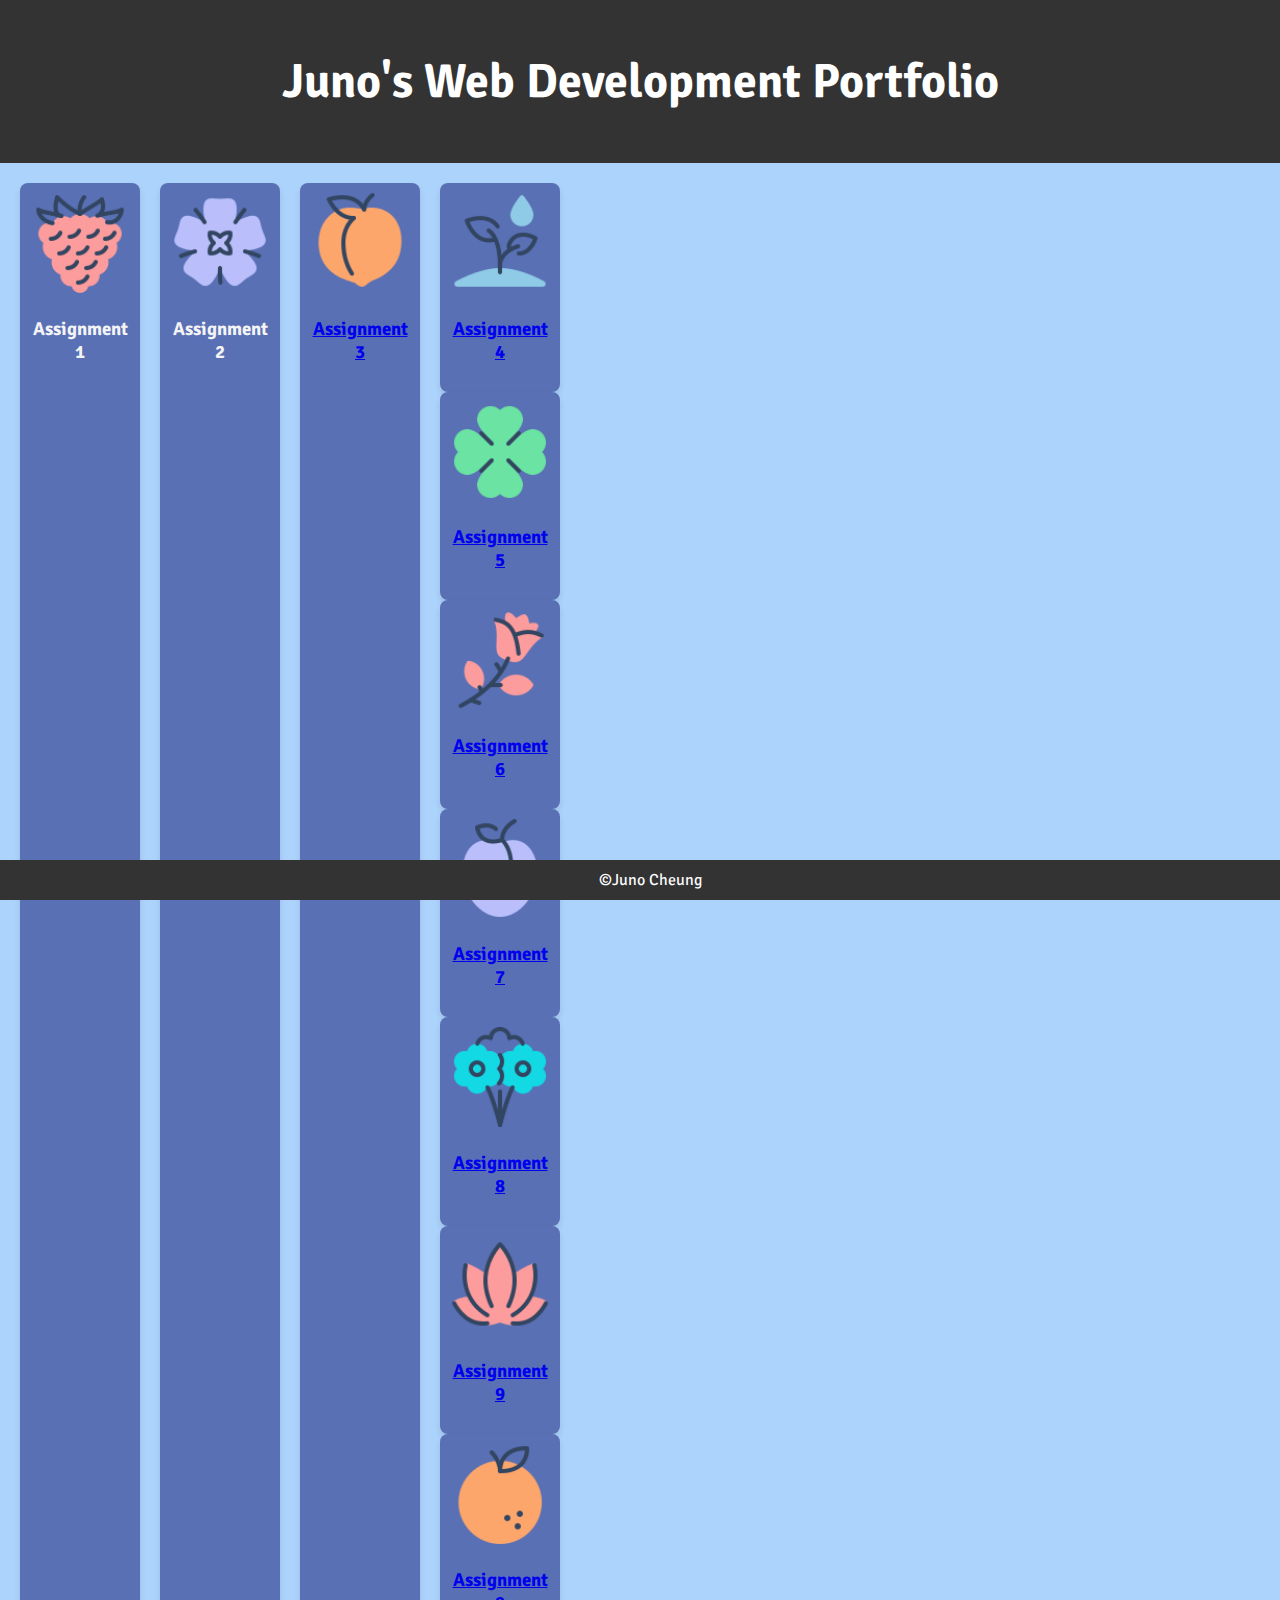
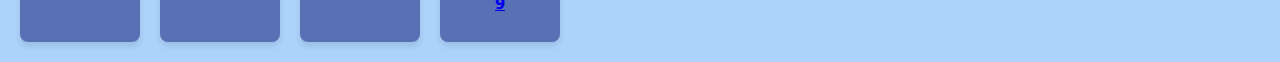
==== index.html @ f2156b0f "Add files via upload" ====
<!doctype html>
<html lang="en-us">
    <head>
        <meta charset="utf-8">
        <link rel="stylesheet" href="style.css">
        <link href="https://fonts.googleapis.com/css2?family=Signika+Negative&display=swap" rel="stylesheet">        <meta name="viewport" content="width=device-width, initial-scale=1.0">
        <title>Juno's Web Development Portfolio</title>
    </head>
    <body>
        <header>
            <h1>Juno's Web Development Portfolio</h1>
        </header>
        <main class="Portfolio">
            <div class="assignments">
                <div class="assignment" id="assignment1">
                    <img src="icons/assignment1.png" alt="Assignment 1">
                    <h3>Assignment 1</h3>
                </div>
                <div class="assignment" id="assignment2">
                    <a href="assignment2/index.html">
                    <img src="icons/assignment2.png" alt="Assignment 2">
                    </a>
                    <h3>Assignment 2</h3>
                </div>
                <div class="assignment" id="assignment3">
                    <a href = "assignment3/index.html">
                    <img src="icons/assignment3.png" alt="Assignment 3">
                    <h3>Assignment 3</h3>
                </div>
                <div class="assignment" id="assignment4">
                    <img src="icons/assignment4.png" alt="Assignment 4">
                    <h3>Assignment 4</h3>
                </div>
                <div class="assignment" id="assignment5">
                    <img src="icons/assignment5.png" alt="Assignment 5">
                    <h3>Assignment 5</h3>
                </div>
                <div class="assignment" id="assignment6">
                    <img src="icons/assignment6.png" alt="Assignment 6">
                    <h3>Assignment 6</h3>
                </div>
                <div class="assignment" id="assignment7">
                    <img src="icons/assignment7.png" alt="Assignment 7">
                    <h3>Assignment 7</h3>
                </div>
                <div class="assignment" id="assignment8">
                    <img src="icons/assignment8.png" alt="Assignment 8">
                    <h3>Assignment 8</h3>
                </div>
                <div class="assignment" id="assignment9">
                    <img src="icons/assignment9.png" alt="Assignment 9">
                    <h3>Assignment 9</h3>
                </div>
                <div class="assignment" id="assignment10">
                    <img src="icons/assignment10.png" alt="Assignment 10">
                    <h3>Assignment 9</h3>
                </div>
            </div>
        </main>        
    <footer>
        ©Juno Cheung
    </footer>
    </body>
</html>
---- style.css ----
body {
    font-family: "Signika Negative", serif;
    color:#f4f4f4;
    font-weight: 400;
    margin: 0;
    padding: 0;
    text-align: center;
    background-color: #acd3fc;
}

header {
    background-color: #333;
    color: white;
    padding: 20px;
    font-size: 24px;
}

footer {
    background-color: #333;
    color: white;
    padding: 10px;
    position: absolute;
    bottom: 0;
    width: 100%;
    margin-top: 20px;
}

.assignments {
    display: grid;
    gap: 20px;
    padding: 20px;
    justify-content: center;
}

.assignment {
    background-color: rgb(89, 112, 180);
    padding: 10px;
    border-radius: 8px;
    box-shadow: 0 4px 6px rgba(0, 0, 0, 0.1);
    transition: transform 0.3s ease, box-shadow 0.3s ease;
}

.assignment img {
    width: 100px;
    height: 100px;
}

.assignment:hover {
    transform: scale(1.1);
    box-shadow: 0 6px 10px rgba(0, 0, 0, 0.2);
}


/*l arge screens (>= 961px) - 1 row with 9 icons */
@media (min-width: 961px) {
    .assignments {
        grid-template-columns: repeat(10, 1fr);
    }
}

/* medium screens (481px - 960px) - 2 rows with 5 icons each */
@media (min-width: 481px) and (max-width: 960px) {
    .assignments {
        grid-template-columns: repeat(5, 1fr);
    }
}

/* small screens (<= 480px) - 1 column with 10 rows */
@media (max-width: 480px) {
    .assignments {
        grid-template-columns: 1fr;
    }
}
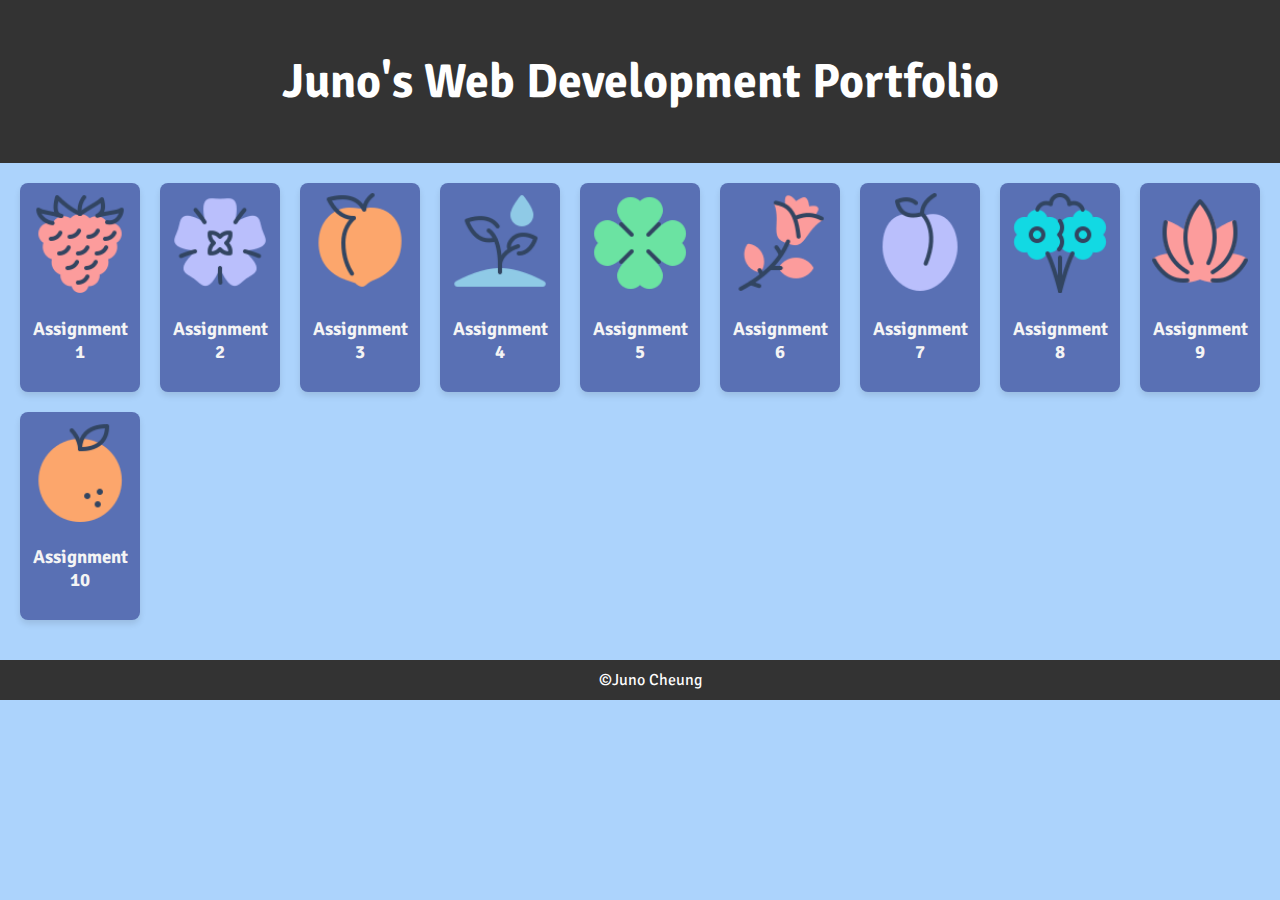
==== commit 3c1547e5: "fix links" ====
--- a/index.html
+++ b/index.html
@@ -17,15 +17,16 @@
                     <h3>Assignment 1</h3>
                 </div>
                 <div class="assignment" id="assignment2">
-                    <a href="assignment2/index.html">
+                    <a href="assignment2/index.html"> 
                     <img src="icons/assignment2.png" alt="Assignment 2">
+                    <h3>Assignment 2</h3>
                     </a>
-                    <h3>Assignment 2</h3>
                 </div>
                 <div class="assignment" id="assignment3">
-                    <a href = "assignment3/index.html">
+                    <a href = "assignment3/index.html"> 
                     <img src="icons/assignment3.png" alt="Assignment 3">
                     <h3>Assignment 3</h3>
+                    </a>
                 </div>
                 <div class="assignment" id="assignment4">
                     <img src="icons/assignment4.png" alt="Assignment 4">
@@ -53,7 +54,7 @@
                 </div>
                 <div class="assignment" id="assignment10">
                     <img src="icons/assignment10.png" alt="Assignment 10">
-                    <h3>Assignment 9</h3>
+                    <h3>Assignment 10</h3>
                 </div>
             </div>
         </main>        
--- a/style.css
+++ b/style.css
@@ -19,7 +19,7 @@
     background-color: #333;
     color: white;
     padding: 10px;
-    position: absolute;
+    position: relative;
     bottom: 0;
     width: 100%;
     margin-top: 20px;
@@ -30,6 +30,15 @@
     gap: 20px;
     padding: 20px;
     justify-content: center;
+}
+
+.assignments a{
+    text-decoration:none;
+    color:inherit;
+}
+
+.assignments img{
+    display:inline-block;
 }
 
 .assignment {
@@ -54,7 +63,7 @@
 /*l arge screens (>= 961px) - 1 row with 9 icons */
 @media (min-width: 961px) {
     .assignments {
-        grid-template-columns: repeat(10, 1fr);
+        grid-template-columns: repeat(9, 1fr);
     }
 }
 
